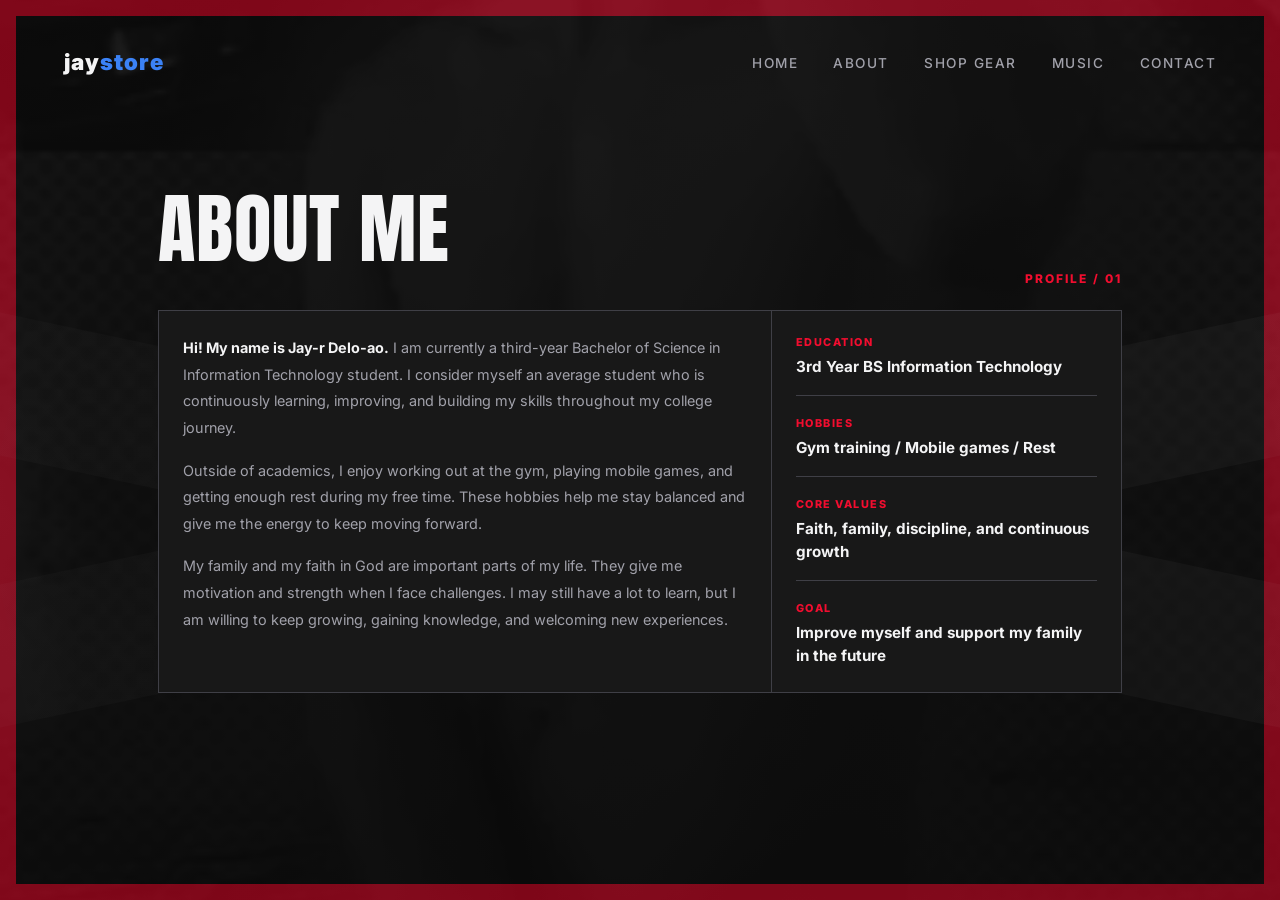
==== about.html @ 18422aca "Add initial styles and audio track - Created a new CSS file with comprehensive styles for the layout" ====
<!DOCTYPE html>
<html lang="en">
<head>
  <meta charset="UTF-8" />
  <meta name="viewport" content="width=device-width, initial-scale=1.0" />
  <title>Jayr Deloao — About Me</title>
  <link rel="preconnect" href="https://fonts.googleapis.com" />
  <link rel="preconnect" href="https://fonts.gstatic.com" crossorigin />
  <link href="https://fonts.googleapis.com/css2?family=Inter:wght@400;500;700;900&display=swap" rel="stylesheet" />
  <link href="https://fonts.googleapis.com/css2?family=Anton&display=swap" rel="stylesheet" />
  <link rel="stylesheet" href="style.css" />
</head>
<body>
  <div class="cross" aria-hidden="true">
    <div class="band one"></div>
    <div class="band two"></div>
  </div>
  <nav>
    <div class="logo">
      jay<span>store</span>
    </div>

    <ul class="nav-links">
      <li><a href="index.html">Home</a></li>
      <li><a href="about.html">About</a></li>
      <li><a href="shop.html">Shop Gear</a></li>
      <li><a href="music.html">Music</a></li>
      <li><a href="index.html#contact">Contact</a></li>
    </ul>
  </nav>
  <section class="about" id="about">
    <div class="about-heading">
      <h2>About Me</h2>
      <span class="about-label">Profile / 01</span>
    </div>
    <div class="about-layout">
      <div class="about-story">
        <p><strong>Hi! My name is Jay-r Delo-ao.</strong> I am currently a third-year Bachelor of Science in Information Technology student. I consider myself an average student who is continuously learning, improving, and building my skills throughout my college journey.</p>
        <p>Outside of academics, I enjoy working out at the gym, playing mobile games, and getting enough rest during my free time. These hobbies help me stay balanced and give me the energy to keep moving forward.</p>
        <p>My family and my faith in God are important parts of my life. They give me motivation and strength when I face challenges. I may still have a lot to learn, but I am willing to keep growing, gaining knowledge, and welcoming new experiences.</p>
      </div>
      <div class="about-facts">
        <div class="about-fact">
          <span>Education</span>
          <strong>3rd Year BS Information Technology</strong>
        </div>
        <div class="about-fact">
          <span>Hobbies</span>
          <strong>Gym training / Mobile games / Rest</strong>
        </div>
        <div class="about-fact">
          <span>Core values</span>
          <strong>Faith, family, discipline, and continuous growth</strong>
        </div>
        <div class="about-fact">
          <span>Goal</span>
          <strong>Improve myself and support my family in the future</strong>
        </div>
      </div>
    </div>
  </section>
  <script src="script.js"></script>
</body>
</html>
---- style.css ----
:root {
    --black: #0a0a0a;
    --blue: #2563eb;
    --blue-bright: #3b82f6;
    --lime: #c7f000;
    --white: #f4f4f5;
    --muted: #a1a1aa;
    box-sizing: border-box;
  }

  * {
    margin: 0;
    padding: 0;
    box-sizing: border-box;
  }

  body {
    font-family: 'Inter', system-ui, sans-serif;
    background: var(--black);
    color: var(--white);
    min-height: 100vh;
    overflow-x: hidden;
  }

  /* ---- Diagonal X Background ---- */
  .cross {
    position: fixed;
    inset: 0;
    pointer-events: none;
    z-index: 0;
    overflow: hidden;
  }

  .cross::after {
    content: "";
    position: absolute;
    inset: 0;
    background:
      linear-gradient(rgba(10, 10, 10, 0.86), rgba(10, 10, 10, 0.94)),
      url("profile.png") center / cover no-repeat;
    opacity: 0.48;
    filter: grayscale(1) contrast(1.1);
    mix-blend-mode: screen;
  }

  .cross .band {
    position: absolute;
    background: linear-gradient(
      90deg,
      rgba(37,99,235,0.05),
      rgba(37,99,235,0.25)
    );
    height: 140px;
    width: 200%;
    top: 50%;
    left: -50%;
  }

  .band.one {
    transform: rotate(-12deg);
  }

  .band.two {
    transform: rotate(12deg);
  }

  /* ---- Navigation ---- */
  nav {
    position: relative;
    z-index: 2;
    display: flex;
    justify-content: space-between;
    align-items: center;
    padding: 2rem 4rem;
    background: transparent;
    animation: nav-drop-in 0.7s ease both;
  }

  @keyframes nav-drop-in {
    from {
      opacity: 0;
      transform: translateY(-18px);
    }
    to {
      opacity: 1;
      transform: translateY(0);
    }
  }

  .logo {
    font-weight: 900;
    font-size: 1.4rem;
    letter-spacing: 1px;
  }

  .logo span {
    color: var(--blue-bright);
  }

  .nav-links {
    display: flex;
    gap: 2.2rem;
    list-style: none;
  }

  .nav-links a {
    color: var(--muted);
    text-decoration: none;
    font-size: 0.85rem;
    font-weight: 500;
    letter-spacing: 1.5px;
    text-transform: uppercase;
    transition: color 0.2s;
  }

  .nav-links a:hover {
    color: var(--blue-bright);
  }

  /* ---- Hero ---- */
  .hero {
    position: relative;
    z-index: 1;
    display: flex;
    flex-direction: column;
    align-items: center;
    text-align: center;
    padding: 3rem 1.5rem 6rem;
  }

  .eyebrow {
    display: inline-flex;
    align-items: center;
    gap: 0.6rem;
    margin-bottom: 2rem;
    padding: 0.55rem 0.9rem;
    border: 1px solid rgba(199, 240, 0, 0.5);
    color: var(--lime);
    font-size: 0.72rem;
    font-weight: 800;
    letter-spacing: 2px;
    text-transform: uppercase;
    background: rgba(199, 240, 0, 0.06);
  }

  .eyebrow::before {
    content: "";
    width: 7px;
    height: 7px;
    border-radius: 50%;
    background: var(--lime);
    box-shadow: 0 0 12px var(--lime);
  }

  /* ---- PHOTO CIRCLE ---- */
  .avatar {
    width: 170px;
    height: 170px;

    background: #0f172a;

    margin-bottom: 2rem;

    box-shadow:
      0 0 25px rgba(59,130,246,0.45),
      0 0 60px rgba(59,130,246,0.30);

    position: relative;
  }

  .avatar img {
    width: 100%;
    height: 100%;

    object-fit: cover;

    /* Adjust this if you want to move the photo */
    object-position: center 35%;

    display: block;
  }

  /* ---- Name ---- */
  .name {
    font-size: clamp(2.2rem, 6vw, 4rem);
    font-weight: 900;
    letter-spacing: 2px;
    text-transform: uppercase;
  }

  .name .dash {
    display: inline-block;
    width: 60px;
    height: 4px;
    background: var(--blue-bright);
    vertical-align: middle;
    margin: 0 1rem;
  }

  /* ---- Intro ---- */
  .intro {
    margin-top: 1.2rem;
    font-size: clamp(1.2rem, 3vw, 1.8rem);
    font-weight: 500;
    color: var(--muted);
  }

  .intro strong {
    color: var(--blue-bright);
    font-weight: 700;
  }

  .type-cursor {
    color: var(--blue-bright);
    animation: blink 0.8s steps(1) infinite;
  }

  @keyframes blink {
    50% {
      opacity: 0;
    }
  }

  /* ---- Buttons ---- */
  .cta {
    margin-top: 2.5rem;
    display: flex;
    gap: 1rem;
  }

  .btn {
    padding: 0.85rem 2rem;
    border-radius: 999px;
    text-decoration: none;
    font-weight: 600;
    letter-spacing: 1px;
    text-transform: uppercase;
    font-size: 0.8rem;
    transition:
      transform 0.15s,
      background 0.2s,
      border-color 0.2s;
  }

  .btn:hover {
    transform: translateY(-2px);
  }

  .btn-primary {
    background: var(--blue-bright);
    color: #fff;
  }

  .btn-primary:hover {
    background: #1d4ed8;
  }

  .btn-ghost {
    border: 1px solid #3f3f46;
    color: var(--white);
  }

  .btn-ghost:hover {
    border-color: var(--blue-bright);
  }

  /* ---- Mobile ---- */
  @media (max-width: 640px) {

    nav {
      padding: 1.5rem;
      flex-direction: column;
      gap: 1rem;
    }

    .nav-links {
      gap: 1.2rem;
      flex-wrap: wrap;
      justify-content: center;
    }

    .avatar {
      width: 150px;
      height: 150px;
    }

    .name .dash {
      width: 30px;
      margin: 0 0.5rem;
    }

    .cta {
      flex-direction: column;
      width: 100%;
      max-width: 250px;
    }

  }

  /* Reference-inspired gym storefront hero */
  :root {
    --red: #f20d2f;
  }

  body {
    background: #151515;
    border: 16px solid var(--red);
  }

  .cross .band {
    background: linear-gradient(90deg, rgba(255,255,255,0.01), rgba(255,255,255,0.035));
  }

  nav {
    padding: 2rem 3rem;
  }

  .logo span,
  .nav-links a:hover {
    color: var(--blue-bright);
  }

  .hero {
    display: grid;
    grid-template-columns: minmax(280px, 0.95fr) minmax(360px, 1.15fr);
    align-items: center;
    gap: clamp(2rem, 6vw, 6rem);
    max-width: 1280px;
    min-height: calc(100vh - 112px);
    margin: 0 auto;
    padding: 3rem 3rem 5rem;
    text-align: left;
  }

  .eyebrow {
    grid-column: 2;
    grid-row: 1;
    align-self: end;
    margin: 0 0 -1rem 7rem;
    padding: 0;
    border: 0;
    color: var(--red);
    font-family: cursive;
    font-size: 1.1rem;
    letter-spacing: 0;
    text-transform: none;
    transform: rotate(-5deg);
    background: transparent;
  }

  .eyebrow::before {
    display: none;
  }

  .avatar {
    grid-column: 1;
    grid-row: 1 / span 5;
    width: min(100%, 510px);
    aspect-ratio: 0.95;
    height: auto;
    margin: 0;
    position: relative;
    isolation: isolate;
    transform: perspective(900px) rotateY(-8deg) rotateZ(-1.5deg) translateY(-10px);
    transform-style: preserve-3d;
    filter: drop-shadow(24px 30px 18px rgba(0, 0, 0, 0.7));
    animation: hero-float 5s ease-in-out infinite;
  }

  .avatar::before {
    content: "";
    position: absolute;
    z-index: -1;
    inset: 9% 8% 5% 5%;
    background: linear-gradient(135deg, #2a2a2a, #050505 68%);
    clip-path: polygon(0 7%, 77% 0, 100% 19%, 80% 43%, 100% 60%, 74% 100%, 0 91%, 12% 55%);
    transform: translateZ(-35px) rotateY(5deg);
    box-shadow: 0 0 60px rgba(242, 13, 47, 0.18);
  }

  .avatar::after {
    content: "";
    position: absolute;
    z-index: -2;
    left: 18%;
    right: 8%;
    bottom: 4%;
    height: 8%;
    border-radius: 50%;
    background: rgba(0, 0, 0, 0.8);
    filter: blur(16px);
    transform: rotateX(65deg) translateZ(-50px);
  }

  .avatar img {
    position: relative;
    z-index: 1;
    object-position: center 25%;
    filter: grayscale(1) contrast(1.15);
    transform: translateZ(24px) scale(1.08);
    mix-blend-mode: screen;
    mask-image: linear-gradient(to bottom, #000 82%, transparent 100%);
  }

  @keyframes hero-float {
    0%, 100% {
      transform: perspective(900px) rotateY(-8deg) rotateZ(-1.5deg) translateY(-10px);
    }
    50% {
      transform: perspective(900px) rotateY(-5deg) rotateZ(0deg) translateY(-22px);
    }
  }

  .name {
    grid-column: 2;
    grid-row: 2;
    max-width: 680px;
    font-family: 'Anton', Impact, sans-serif;
    font-size: clamp(3.8rem, 8vw, 8rem);
    font-weight: 400;
    line-height: 0.8;
    letter-spacing: 0;
    -webkit-text-stroke: 1px rgba(255, 255, 255, 0.12);
    text-shadow: 0 2px 0 rgba(255, 255, 255, 0.28), 0 5px 0 rgba(0, 0, 0, 0.18), 0 9px 0 rgba(0, 0, 0, 0.38), 0 18px 22px rgba(0, 0, 0, 0.5);
    transform: perspective(700px) rotateX(4deg) rotateY(-2deg);
    transform-style: preserve-3d;
    transform-origin: left center;
    animation: headline-lift 4.5s ease-in-out infinite;
  }

  .name .dash {
    display: none;
  }

  .headline-main {
    display: block;
    font-size: 0.88em;
    transform: translateZ(22px);
  }

  .name::after {
    content: "YOUR MUSCLE";
    display: block;
    font-size: 1.08em;
    color: var(--red);
    transform: translateX(-0.05em) translateZ(28px);
    text-shadow: 0 2px 0 rgba(255, 255, 255, 0.18), 0 5px 0 rgba(0, 0, 0, 0.2), 0 9px 0 rgba(0, 0, 0, 0.45), 0 17px 18px rgba(0, 0, 0, 0.48);
  }

  @keyframes headline-lift {
    0%, 100% {
      transform: perspective(700px) rotateX(3deg) rotateY(-2deg) translateY(0);
    }
    50% {
      transform: perspective(700px) rotateX(3deg) rotateY(-2deg) translateY(-5px);
    }
  }

  .intro {
    grid-column: 2;
    grid-row: 3;
    justify-self: start;
    max-width: 500px;
    margin-top: 1.4rem;
    font-size: 0.75rem;
    line-height: 1.7;
  }

  .intro strong {
    display: block;
    color: var(--red);
    font-family: 'Anton', Impact, sans-serif;
    font-size: clamp(1.5rem, 3.5vw, 2.7rem);
    font-weight: 400;
    letter-spacing: 1px;
    line-height: 1;
    text-transform: uppercase;
  }

  .intro-copy {
    display: block;
    margin-top: 0.35rem;
    color: var(--muted);
  }

  .type-cursor {
    display: none;
  }

  .cta {
    grid-column: 2;
    grid-row: 4;
    position: relative;
    margin-top: 0.75rem;
    padding-bottom: 1.25rem;
  }

  .cta::after {
    content: "";
    position: absolute;
    right: 0;
    bottom: 0;
    left: 0;
    height: 1px;
    background: #3f3f46;
  }

  .social-links {
    grid-column: 1;
    grid-row: 5;
    display: flex;
    gap: 0.8rem;
    align-self: end;
  }

  .social-links a {
    display: grid;
    width: 2rem;
    height: 2rem;
    place-items: center;
    border: 1px solid var(--red);
    border-radius: 50%;
    color: var(--red);
    font-size: 0.7rem;
    font-weight: 800;
    text-decoration: none;
  }

  .search-form {
    position: relative;
    z-index: 2;
    display: flex;
    width: min(calc(100% - 2rem), 570px);
    margin: 0 auto 1rem;
    border: 4px solid var(--white);
    background: var(--white);
  }

  .search-form input {
    min-width: 0;
    flex: 1;
    border: 0;
    outline: 0;
    padding: 0.45rem 0.7rem;
    color: var(--black);
    font: inherit;
    font-size: 0.8rem;
  }

  .search-form button {
    border: 0;
    padding: 0 0.8rem;
    background: var(--black);
    color: var(--white);
    cursor: pointer;
  }

  .shop {
    position: relative;
    z-index: 1;
    max-width: 1060px;
    margin: 0 auto;
    padding: 4rem 3rem 5rem;
  }

  .about {
    position: relative;
    z-index: 1;
    max-width: 1060px;
    margin: 0 auto;
    padding: 4rem 3rem 2rem;
  }

  .about-heading {
    display: flex;
    align-items: end;
    justify-content: space-between;
    gap: 1rem;
    margin-bottom: 1.5rem;
  }

  .about-heading h2 {
    color: var(--white);
    font-family: 'Anton', Impact, sans-serif;
    font-size: clamp(2.5rem, 6vw, 5rem);
    font-weight: 400;
    letter-spacing: 1px;
    text-transform: uppercase;
  }

  .about-label {
    color: var(--red);
    font-size: 0.75rem;
    font-weight: 800;
    letter-spacing: 2px;
    text-transform: uppercase;
  }

  .about-layout {
    display: grid;
    grid-template-columns: minmax(0, 1.4fr) minmax(220px, 0.8fr);
    gap: 1px;
    border: 1px solid #3f3f46;
    background: #3f3f46;
  }

  .about-story,
  .about-facts {
    padding: 1.5rem;
    background: #181818;
  }

  .about-story p {
    max-width: 650px;
    color: var(--muted);
    font-size: 0.9rem;
    line-height: 1.85;
  }

  .about-story p + p {
    margin-top: 1rem;
  }

  .about-story strong {
    color: var(--white);
  }

  .about-facts {
    display: grid;
    align-content: start;
    gap: 1.25rem;
  }

  .about-fact {
    padding-bottom: 1rem;
    border-bottom: 1px solid #3f3f46;
  }

  .about-fact:last-child {
    padding-bottom: 0;
    border-bottom: 0;
  }

  .about-fact span {
    display: block;
    color: var(--red);
    font-size: 0.68rem;
    font-weight: 800;
    letter-spacing: 1.5px;
    text-transform: uppercase;
  }

  .about-fact strong {
    display: block;
    margin-top: 0.45rem;
    color: var(--white);
    font-size: 0.95rem;
    line-height: 1.5;
  }

  .shop-heading {
    display: flex;
    align-items: end;
    justify-content: space-between;
    gap: 1rem;
    margin-bottom: 1.5rem;
  }

  .shop-tagline {
    margin-bottom: 0.6rem;
    color: var(--red);
    font-family: 'Anton', Impact, sans-serif;
    font-size: clamp(2rem, 5vw, 4.5rem);
    line-height: 0.9;
    letter-spacing: 1px;
    text-transform: uppercase;
  }

  .shop-heading h2 {
    color: var(--white);
    font-family: 'Anton', Impact, sans-serif;
    font-size: clamp(2.5rem, 6vw, 5rem);
    font-weight: 400;
    letter-spacing: 1px;
    text-transform: uppercase;
  }

  .cart-count {
    color: var(--red);
    font-size: 0.75rem;
    font-weight: 800;
    letter-spacing: 1px;
    text-transform: uppercase;
  }

  .product-grid {
    display: grid;
    grid-template-columns: repeat(3, 1fr);
    gap: 1rem;
  }

  .product-card {
    padding: 1rem;
    border: 1px solid #3f3f46;
    background: #181818;
  }

  .product-image {
    display: grid;
    aspect-ratio: 1.1;
    place-items: center;
    margin-bottom: 1rem;
    background: linear-gradient(135deg, #292929, #090909);
    color: var(--red);
    font-family: 'Anton', Impact, sans-serif;
    font-size: 2rem;
    letter-spacing: 1px;
  }

  .product-card h3 {
    color: var(--white);
    font-size: 1rem;
    text-transform: uppercase;
  }

  .product-card p {
    margin-top: 0.35rem;
    color: var(--muted);
    font-size: 0.75rem;
  }

  .product-footer {
    display: flex;
    align-items: center;
    justify-content: space-between;
    gap: 0.5rem;
    margin-top: 1rem;
  }

  .product-price {
    color: var(--red);
    font-weight: 800;
  }

  .add-cart {
    border: 1px solid var(--red);
    padding: 0.5rem 0.65rem;
    background: transparent;
    color: var(--white);
    cursor: pointer;
    font: inherit;
    font-size: 0.65rem;
    font-weight: 800;
    letter-spacing: 0.5px;
    text-transform: uppercase;
  }

  .add-cart:hover {
    background: var(--red);
  }

  .btn-primary {
    background: var(--red);
  }

  .btn-primary:hover {
    background: #c70825;
  }

  .btn-ghost:hover {
    border-color: var(--red);
  }

  .journey {
    position: relative;
    z-index: 1;
    max-width: 1060px;
    margin: 0 auto;
    padding: 4rem 3rem 6rem;
  }

  .journey h2 {
    margin-bottom: 1.5rem;
    color: var(--white);
    font-family: 'Anton', Impact, sans-serif;
    font-size: clamp(2.5rem, 6vw, 5rem);
    font-weight: 400;
    letter-spacing: 1px;
    text-transform: uppercase;
  }

  .journey-grid {
    display: grid;
    grid-template-columns: repeat(2, 1fr);
    gap: 1px;
    border: 1px solid #3f3f46;
    background: #3f3f46;
  }

  .journey-card {
    min-height: 170px;
    padding: 1.5rem;
    background: #181818;
    position: relative;
    border: 0;
    color: inherit;
    cursor: pointer;
    text-align: left;
    transition: background 0.2s, transform 0.2s;
  }

  .journey-card span {
    color: var(--red);
    font-size: 0.75rem;
    font-weight: 800;
    letter-spacing: 2px;
    text-transform: uppercase;
  }

  .journey-card h3 {
    margin-top: 1.5rem;
    color: var(--white);
    font-size: clamp(1.25rem, 3vw, 2rem);
    text-transform: uppercase;
  }

  .journey-card::after {
    content: "OPEN ->";
    position: absolute;
    right: 1.5rem;
    bottom: 1.5rem;
    color: var(--muted);
    font-size: 0.65rem;
    font-weight: 800;
    letter-spacing: 1px;
  }

  .journey-card:hover,
  .journey-card:focus-visible {
    background: #232323;
    outline: none;
    transform: translateY(-3px);
  }

  .journey-card:focus-visible {
    box-shadow: inset 0 0 0 2px var(--red);
  }

  .music-section {
    position: relative;
    z-index: 1;
    max-width: 1100px;
    margin: 0 auto;
    padding: 1rem 2rem 5rem;
    color: var(--white);
  }

  .spotify-shell {
    display: block;
    padding-top: 0.5rem;
  }

  .spotify-feature {
    display: grid;
    grid-template-columns: 96px minmax(0, 1fr) auto;
    align-items: center;
    gap: 1.2rem;
    padding: 1.1rem 1.2rem;
    border: 1px solid #3a3a3a;
    background: rgba(255, 255, 255, 0.03);
    border-radius: 18px;
    margin-bottom: 1.5rem;
  }

  .spotify-feature.active {
    border-color: rgba(255, 255, 255, 0.14);
    background: rgba(255, 255, 255, 0.04);
  }

  .feature-art {
    display: grid;
    place-items: center;
    width: 96px;
    height: 96px;
    border-radius: 12px;
    background: linear-gradient(145deg, #3b372b, #0a0b0d 60%);
    color: rgba(255, 255, 255, 0.9);
    font-size: 0.7rem;
    font-weight: 800;
    letter-spacing: 0.12em;
    text-align: center;
    line-height: 1.6;
    box-shadow: inset 0 0 0 1px rgba(255, 255, 255, 0.08);
  }

  .feature-copy h2 {
    margin: 0;
    color: var(--white);
    font-size: clamp(2.2rem, 4vw, 4rem);
    font-weight: 800;
    line-height: 1;
    letter-spacing: -0.07em;
  }

  .feature-copy p {
    margin: 0.55rem 0 0;
    color: rgba(255, 255, 255, 0.7);
    font-size: 1rem;
  }

  .spotify-play {
    display: grid;
    place-items: center;
    width: 68px;
    height: 68px;
    border: 0;
    border-radius: 50%;
    background: #17d760;
    color: #0e0f12;
    font-size: 2rem;
    font-weight: 700;
    cursor: pointer;
    box-shadow: 0 0 0 8px rgba(23, 215, 96, 0.15);
  }

  .spotify-play span {
    margin-left: 5px;
    line-height: 1;
  }

  .spotify-list {
    display: grid;
    gap: 0.4rem;
    margin-top: 0.5rem;
  }

  .spotify-track {
    display: grid;
    grid-template-columns: 86px minmax(0, 1fr) auto auto auto;
    align-items: center;
    gap: 1rem;
    padding: 0.8rem 0.7rem;
    border: 1px solid transparent;
    background: transparent;
    color: var(--white);
    text-align: left;
    border-radius: 0;
    cursor: pointer;
    transition: background 0.2s ease, border-color 0.2s ease;
  }

  .spotify-track:hover,
  .spotify-track.active,
  .spotify-track.is-highlighted {
    background: rgba(255, 255, 255, 0.04);
    border-color: rgba(255, 255, 255, 0.08);
  }

  .spotify-cover {
    display: block;
    width: 72px;
    height: 72px;
    border-radius: 10px;
    box-shadow: inset 0 0 0 1px rgba(255, 255, 255, 0.08);
  }

  .cover-one { background: linear-gradient(135deg, #3d3a55, #17181d 70%); }
  .cover-two { background: linear-gradient(135deg, #7d4a28, #1d1411 70%); }
  .cover-three { background: linear-gradient(135deg, #4a4d52, #0b0d10 70%); }
  .cover-four { background: linear-gradient(135deg, #4f4046, #18191d 70%); }
  .cover-five { background: linear-gradient(135deg, #901c2a, #210d15 70%); }
  .cover-six { background: linear-gradient(135deg, #2c3e58, #151a22 70%); }
  .cover-seven { background: linear-gradient(135deg, #7a5a4b, #171914 70%); }
  .cover-eight { background: linear-gradient(135deg, #4d2d31, #1a1012 70%); }

  .spotify-text {
    display: flex;
    flex-direction: column;
    gap: 0.25rem;
    min-width: 0;
  }

  .spotify-name {
    overflow: hidden;
    color: var(--white);
    font-size: clamp(1.1rem, 2vw, 2rem);
    font-weight: 700;
    letter-spacing: -0.03em;
    text-overflow: ellipsis;
    white-space: nowrap;
  }

  .spotify-meta {
    color: rgba(255, 255, 255, 0.7);
    font-size: 0.82rem;
  }

  .spotify-pill {
    display: inline-flex;
    align-items: center;
    justify-content: center;
    min-width: 94px;
    padding: 0.58rem 0.85rem;
    border: 1px solid rgba(255, 255, 255, 0.15);
    border-radius: 999px;
    background: rgba(255, 255, 255, 0.02);
    color: rgba(255, 255, 255, 0.9);
    font-size: 0.78rem;
    font-weight: 700;
    letter-spacing: 0.02em;
    text-transform: uppercase;
  }

  .spotify-add,
  .spotify-more {
    display: grid;
    place-items: center;
    width: 30px;
    height: 30px;
    border: 1px solid rgba(255, 255, 255, 0.35);
    border-radius: 50%;
    color: rgba(255, 255, 255, 0.8);
    font-size: 1.3rem;
    font-weight: 300;
    line-height: 1;
  }

  .spotify-more {
    letter-spacing: 0.08em;
    font-size: 0.9rem;
  }

  .spotify-track-upload {
    position: relative;
    display: inline-flex;
    align-items: center;
    justify-content: center;
    min-width: 60px;
    padding: 0.4rem 0.7rem;
    border: 1px solid rgba(255, 255, 255, 0.18);
    border-radius: 999px;
    color: rgba(255, 255, 255, 0.7);
    font-size: 0.62rem;
    font-weight: 800;
    letter-spacing: 0.08em;
    text-transform: uppercase;
    cursor: pointer;
  }

  .spotify-track-upload:hover {
    border-color: rgba(23, 215, 96, 0.9);
    color: #fff;
  }

  .spotify-track-upload input {
    position: absolute;
    inset: 0;
    opacity: 0;
    cursor: pointer;
  }

  .spotify-player {
    margin-top: 1.2rem;
  }

  .spotify-player audio {
    width: 100%;
    max-width: 100%;
    filter: brightness(1.08) saturate(1.1);
  }

  dialog {
    width: min(900px, calc(100% - 2rem));
    max-height: calc(100vh - 2rem);
    padding: 0;
    border: 1px solid #52525b;
    background: #181818;
    color: var(--white);
  }

  dialog::backdrop {
    background: rgba(0, 0, 0, 0.82);
    backdrop-filter: blur(4px);
  }

  .modal-header {
    display: flex;
    align-items: flex-start;
    justify-content: space-between;
    gap: 1rem;
    padding: 1.5rem;
    border-bottom: 1px solid #3f3f46;
  }

  .modal-label {
    color: var(--red);
    font-size: 0.7rem;
    font-weight: 800;
    letter-spacing: 2px;
    text-transform: uppercase;
  }

  .modal-header h2 {
    margin-top: 0.6rem;
    font-family: 'Anton', Impact, sans-serif;
    font-size: clamp(2rem, 5vw, 3.5rem);
    font-weight: 400;
    line-height: 0.95;
    text-transform: uppercase;
  }

  .modal-close {
    border: 1px solid #52525b;
    padding: 0.55rem 0.7rem;
    background: transparent;
    color: var(--white);
    cursor: pointer;
    font: inherit;
    font-size: 1.1rem;
  }

  .modal-close:hover {
    border-color: var(--red);
    color: var(--red);
  }

  .modal-body {
    padding: 1.5rem;
    overflow-y: auto;
  }

  .progress-intro {
    margin-bottom: 1.2rem;
    color: var(--muted);
    font-size: 0.85rem;
    line-height: 1.6;
  }

  .music-player {
    display: grid;
    grid-template-columns: minmax(0, 1fr) auto;
    gap: 0.8rem;
    align-items: center;
    margin-bottom: 1.2rem;
    padding: 1rem;
    border-left: 3px solid var(--red);
    background: #111;
  }

  .music-copy strong {
    display: block;
    color: var(--white);
    font-size: 0.75rem;
    letter-spacing: 1px;
    text-transform: uppercase;
  }

  .music-copy span {
    display: block;
    margin-top: 0.3rem;
    overflow: hidden;
    color: var(--muted);
    font-size: 0.7rem;
    text-overflow: ellipsis;
    white-space: nowrap;
  }

  .music-upload {
    position: relative;
    border: 1px solid var(--red);
    padding: 0.55rem 0.7rem;
    color: var(--white);
    cursor: pointer;
    font-size: 0.65rem;
    font-weight: 800;
    letter-spacing: 0.5px;
    text-transform: uppercase;
  }

  .music-upload:hover {
    background: var(--red);
  }

  .music-upload input {
    position: absolute;
    width: 1px;
    height: 1px;
    opacity: 0;
  }

  .music-player audio {
    grid-column: 1 / -1;
    width: 100%;
  }

  .progress-photos {
    display: grid;
    grid-template-columns: repeat(2, 1fr);
    gap: 1rem;
  }

  .photo-upload {
    display: flex;
    min-height: 260px;
    flex-direction: column;
    align-items: center;
    justify-content: center;
    gap: 0.9rem;
    border: 1px dashed #52525b;
    background: #111;
    text-align: center;
  }

  .photo-upload strong {
    font-size: 1rem;
    text-transform: uppercase;
  }

  .photo-upload span {
    color: var(--muted);
    font-size: 0.72rem;
  }

  .photo-upload input {
    width: 90%;
    color: var(--muted);
    font-size: 0.7rem;
  }

  .photo-preview {
    display: none;
    width: 100%;
    height: 260px;
    object-fit: cover;
  }

  .photo-upload.has-photo {
    padding: 0;
  }

  .photo-upload.has-photo strong,
  .photo-upload.has-photo span {
    display: none;
  }

  .photo-upload.has-photo input {
    position: absolute;
    width: 1px;
    height: 1px;
    opacity: 0;
  }

  .photo-upload.has-photo .photo-preview {
    display: block;
  }

  .routine-tabs {
    display: flex;
    flex-wrap: wrap;
    gap: 0.5rem;
    margin-bottom: 1.2rem;
  }

  .routine-tab {
    border: 1px solid #52525b;
    padding: 0.65rem 0.8rem;
    background: transparent;
    color: var(--muted);
    cursor: pointer;
    font: inherit;
    font-size: 0.7rem;
    font-weight: 800;
    letter-spacing: 1px;
    text-transform: uppercase;
  }

  .routine-tab:hover,
  .routine-tab.active {
    border-color: var(--red);
    background: var(--red);
    color: var(--white);
  }

  .routine-list {
    display: grid;
    gap: 0.65rem;
  }

  .routine-day {
    display: grid;
    grid-template-columns: 90px minmax(0, 1fr) minmax(180px, 0.7fr);
    gap: 1rem;
    align-items: center;
    padding: 1rem;
    border-left: 3px solid var(--red);
    background: #111;
  }

  .routine-day strong {
    color: var(--red);
    font-size: 0.75rem;
    letter-spacing: 1px;
    text-transform: uppercase;
  }

  .routine-day span {
    color: var(--white);
    font-size: 0.9rem;
    font-weight: 700;
    text-transform: uppercase;
  }

  .routine-video {
    position: relative;
    display: grid;
    min-height: 100px;
    place-items: center;
    overflow: hidden;
    border: 1px dashed #52525b;
    background: #1b1b1b;
    color: var(--muted);
    text-align: center;
    cursor: pointer;
  }

  .routine-video strong {
    display: block;
    color: var(--white);
    font-size: 0.68rem;
    letter-spacing: 1px;
    text-transform: uppercase;
  }

  .routine-video small {
    display: block;
    margin-top: 0.3rem;
    font-size: 0.65rem;
  }

  .routine-video input {
    position: absolute;
    inset: 0;
    width: 100%;
    height: 100%;
    opacity: 0;
    cursor: pointer;
  }

  .routine-video video {
    display: none;
    width: 100%;
    height: 100px;
    object-fit: cover;
  }

  .routine-video.has-video {
    padding: 0;
    border-style: solid;
  }

  .routine-video.has-video strong,
  .routine-video.has-video small {
    display: none;
  }

  .routine-video.has-video video {
    display: block;
  }

  @media (max-width: 760px) {
    body {
      border-width: 8px;
    }

    nav {
      padding: 1.5rem 1rem;
    }

    .hero {
      display: flex;
      flex-direction: column;
      align-items: stretch;
      min-height: auto;
      padding: 2rem 1rem 4rem;
    }

    .eyebrow {
      order: 2;
      align-self: flex-end;
      margin: -0.5rem 1rem 0;
    }

    .avatar {
      order: 1;
      width: 100%;
      transform: perspective(900px) rotateY(-4deg) translateY(-4px);
    }
    .name {
      order: 3;
      margin-top: 1rem;
      font-size: clamp(3.2rem, 15vw, 5rem);
      line-height: 0.8;
      letter-spacing: 0;
    }
    .intro { order: 4; }
    .cta { order: 5; }
    .social-links { order: 6; }
    .social-links {
      margin-top: 1.5rem;
    }

    .search-form {
      width: calc(100% - 2rem);
    }

    .journey {
      padding: 3rem 1rem 4rem;
    }

    .music-section {
      padding: 0 1rem 4rem;
    }

    .playlist-shell {
      grid-template-columns: 1fr;
    }

    .playlist-feature {
      min-height: 260px;
    }

    .shop {
      padding: 3rem 1rem 4rem;
    }

    .about {
      padding: 3rem 1rem 1rem;
    }

    .about-layout {
      grid-template-columns: 1fr;
    }

    .product-grid {
      grid-template-columns: 1fr;
    }

    .journey-grid {
      grid-template-columns: 1fr;
    }

    .progress-photos {
      grid-template-columns: 1fr;
    }

    .routine-day {
      grid-template-columns: 72px 1fr;
    }

    .routine-video {
      grid-column: 1 / -1;
      min-height: 150px;
    }

    .routine-video video {
      height: 150px;
    }
  }
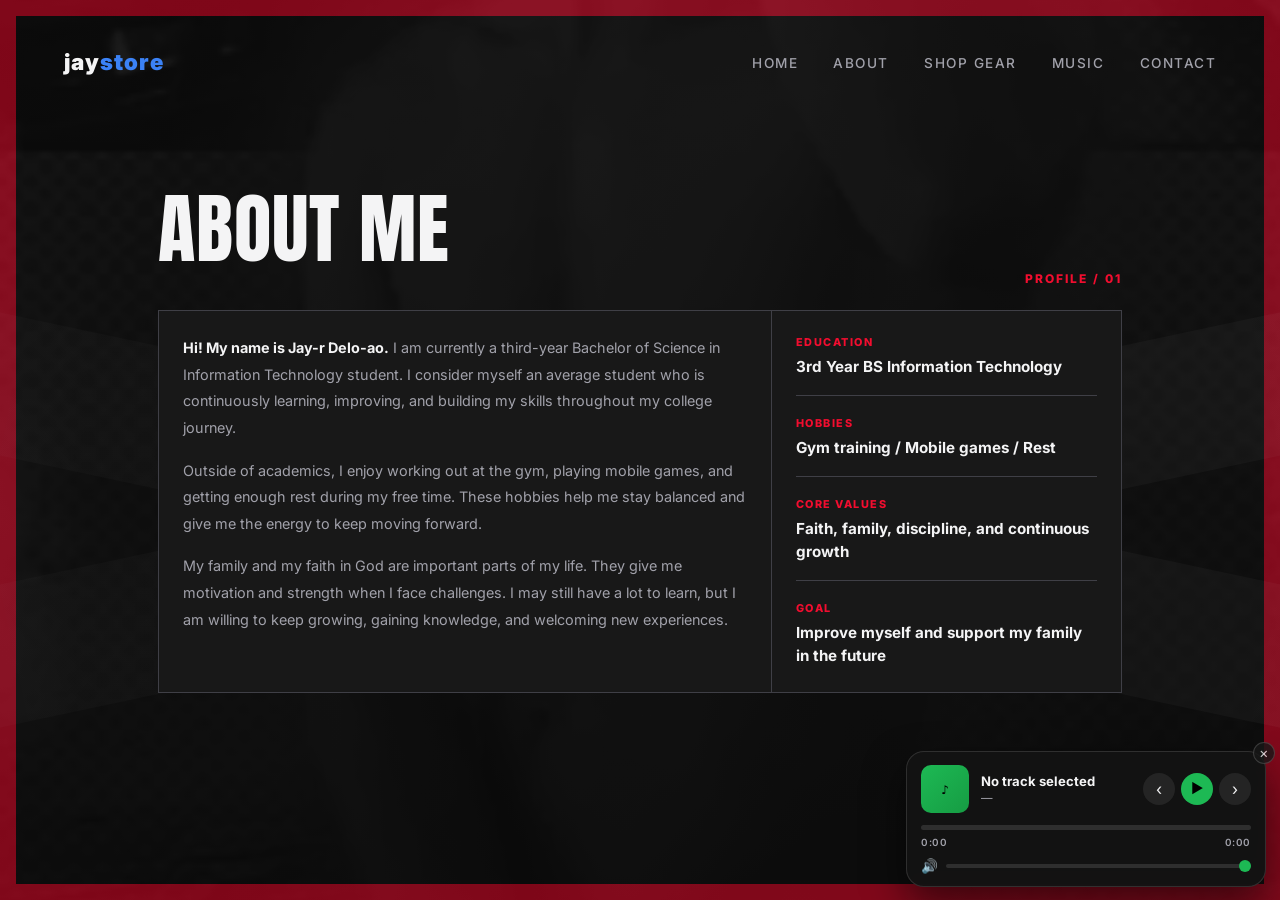
==== commit 41cf9315: "Add floating music player and audio files - Introduced a floating music player in shop.html with con" ====
--- a/about.html
+++ b/about.html
@@ -15,6 +15,7 @@
     <div class="band one"></div>
     <div class="band two"></div>
   </div>
+  <div id="page-content">
   <nav>
     <div class="logo">
       jay<span>store</span>
@@ -59,6 +60,30 @@
       </div>
     </div>
   </section>
+  </div>
+  <div id="floating-player" class="floating-player" role="region" aria-label="Now playing">
+    <div class="fp-art" aria-hidden="true">♪</div>
+    <div class="fp-info">
+      <strong class="fp-title">No track selected</strong>
+      <span class="fp-artist">—</span>
+    </div>
+    <div class="fp-controls">
+      <button class="fp-btn fp-prev" type="button" aria-label="Previous track">‹</button>
+      <button class="fp-btn fp-play" type="button" aria-label="Play or pause">▶</button>
+      <button class="fp-btn fp-next" type="button" aria-label="Next track">›</button>
+    </div>
+    <div class="fp-progress-wrap" aria-hidden="true">
+      <div class="fp-progress"><div class="fp-progress-bar"></div></div>
+      <div class="fp-time"><span class="fp-current">0:00</span><span class="fp-duration">0:00</span></div>
+    </div>
+    <div class="fp-volume-wrap" title="Volume">
+      <span class="fp-vol-icon">🔊</span>
+      <input class="fp-volume" type="range" min="0" max="1" step="0.05" value="1" aria-label="Volume" />
+    </div>
+    <button class="fp-close" type="button" aria-label="Close player">×</button>
+    <div class="fp-handle" aria-hidden="true"></div>
+  </div>
+  <audio id="persistent-audio" preload="metadata" crossorigin="anonymous"></audio>
   <script src="script.js"></script>
 </body>
 </html>
--- a/style.css
+++ b/style.css
@@ -20,6 +20,14 @@
     color: var(--white);
     min-height: 100vh;
     overflow-x: hidden;
+  }
+
+  #persistent-audio {
+    position: absolute;
+    width: 1px;
+    height: 1px;
+    opacity: 0;
+    pointer-events: none;
   }
 
   /* ---- Diagonal X Background ---- */
@@ -870,6 +878,7 @@
     background: rgba(255, 255, 255, 0.03);
     border-radius: 18px;
     margin-bottom: 1.5rem;
+    transition: border-color 0.2s, background 0.2s;
   }
 
   .spotify-feature.active {
@@ -962,6 +971,7 @@
     height: 72px;
     border-radius: 10px;
     box-shadow: inset 0 0 0 1px rgba(255, 255, 255, 0.08);
+    transition: box-shadow 0.2s;
   }
 
   .cover-one { background: linear-gradient(135deg, #3d3a55, #17181d 70%); }
@@ -1057,6 +1067,7 @@
     inset: 0;
     opacity: 0;
     cursor: pointer;
+    pointer-events: auto;
   }
 
   .spotify-player {
@@ -1367,7 +1378,276 @@
     display: block;
   }
 
+  /* ---- Floating persistent player ---- */
+  .floating-player {
+    position: fixed;
+    z-index: 9999;
+    left: auto;
+    top: auto;
+    right: 1.2rem;
+    bottom: 1.2rem;
+    width: min(360px, calc(100vw - 2rem));
+    display: grid;
+    grid-template-columns: 48px minmax(0, 1fr) auto;
+    align-items: center;
+    gap: 0.75rem;
+    padding: 0.8rem 0.9rem;
+    border: 1px solid rgba(255, 255, 255, 0.12);
+    border-radius: 18px;
+    background: rgba(20, 20, 20, 0.95);
+    backdrop-filter: blur(12px);
+    box-shadow: 0 18px 40px rgba(0, 0, 0, 0.55);
+    color: var(--white);
+    user-select: none;
+    touch-action: none;
+    transition: opacity 0.2s, transform 0.2s;
+  }
+
+  .floating-player.is-hidden {
+    opacity: 0;
+    pointer-events: none;
+    transform: translateY(20px) scale(0.96);
+  }
+
+  .floating-player.is-dragging {
+    cursor: grabbing;
+    transition: none;
+    transform: scale(1.02);
+  }
+
+  .floating-player.is-snapping {
+    transition: top 0.22s ease, left 0.22s ease;
+  }
+
+  .fp-handle {
+    position: absolute;
+    inset: 0;
+    z-index: 0;
+    cursor: grab;
+    border-radius: 18px;
+  }
+
+  .floating-player.is-dragging .fp-handle {
+    cursor: grabbing;
+  }
+
+  .fp-art {
+    position: relative;
+    z-index: 1;
+    display: grid;
+    place-items: center;
+    width: 48px;
+    height: 48px;
+    border-radius: 10px;
+    background: linear-gradient(135deg, #1db954, #169c43);
+    color: #000;
+    font-size: 0.75rem;
+    font-weight: 900;
+    letter-spacing: 0.04em;
+  }
+
+  .fp-info {
+    position: relative;
+    z-index: 1;
+    display: flex;
+    min-width: 0;
+    flex-direction: column;
+    gap: 0.15rem;
+  }
+
+  .fp-title {
+    overflow: hidden;
+    font-size: 0.82rem;
+    font-weight: 700;
+    text-overflow: ellipsis;
+    white-space: nowrap;
+  }
+
+  .fp-artist {
+    overflow: hidden;
+    color: var(--muted);
+    font-size: 0.72rem;
+    text-overflow: ellipsis;
+    white-space: nowrap;
+  }
+
+  .fp-controls {
+    position: relative;
+    z-index: 1;
+    display: flex;
+    align-items: center;
+    gap: 0.35rem;
+  }
+
+  .fp-btn {
+    display: grid;
+    place-items: center;
+    width: 32px;
+    height: 32px;
+    border: 0;
+    border-radius: 50%;
+    background: rgba(255, 255, 255, 0.08);
+    color: var(--white);
+    cursor: pointer;
+    font: inherit;
+    font-size: 1rem;
+    line-height: 1;
+    transition: background 0.15s, transform 0.1s;
+  }
+
+  .fp-btn:hover {
+    background: rgba(255, 255, 255, 0.16);
+  }
+
+  .fp-btn:active {
+    transform: scale(0.92);
+  }
+
+  .fp-play {
+    background: #1db954;
+    color: #000;
+    font-size: 0.85rem;
+  }
+
+  .fp-play:hover {
+    background: #1ed760;
+  }
+
+  .fp-progress-wrap {
+    position: relative;
+    z-index: 1;
+    grid-column: 1 / -1;
+    display: flex;
+    flex-direction: column;
+    gap: 0.35rem;
+  }
+
+  .fp-progress {
+    width: 100%;
+    height: 5px;
+    border-radius: 999px;
+    background: rgba(255, 255, 255, 0.12);
+    cursor: pointer;
+    overflow: hidden;
+  }
+
+  .fp-progress-bar {
+    width: 0%;
+    height: 100%;
+    border-radius: 999px;
+    background: #1db954;
+    pointer-events: none;
+  }
+
+  .fp-time {
+    display: flex;
+    justify-content: space-between;
+    color: var(--muted);
+    font-size: 0.62rem;
+    font-weight: 600;
+    letter-spacing: 0.04em;
+  }
+
+  .fp-volume-wrap {
+    position: relative;
+    z-index: 1;
+    grid-column: 1 / -1;
+    display: flex;
+    align-items: center;
+    gap: 0.5rem;
+  }
+
+  .fp-vol-icon {
+    font-size: 0.85rem;
+    line-height: 1;
+  }
+
+  .fp-volume {
+    flex: 1;
+    min-width: 0;
+    height: 4px;
+    border-radius: 999px;
+    background: rgba(255, 255, 255, 0.12);
+    appearance: none;
+    cursor: pointer;
+  }
+
+  .fp-volume::-webkit-slider-thumb {
+    width: 12px;
+    height: 12px;
+    border-radius: 50%;
+    background: #1db954;
+    appearance: none;
+  }
+
+  .fp-volume::-moz-range-thumb {
+    width: 12px;
+    height: 12px;
+    border: 0;
+    border-radius: 50%;
+    background: #1db954;
+  }
+
+  .fp-close {
+    position: absolute;
+    top: -10px;
+    right: -10px;
+    z-index: 4;
+    display: grid;
+    place-items: center;
+    width: 22px;
+    height: 22px;
+    border: 1px solid rgba(255, 255, 255, 0.2);
+    border-radius: 50%;
+    background: #181818;
+    color: var(--white);
+    cursor: pointer;
+    font: inherit;
+    font-size: 0.9rem;
+    line-height: 1;
+    opacity: 0.8;
+    transition: opacity 0.15s, transform 0.1s;
+  }
+
+  .fp-close:hover {
+    opacity: 1;
+    transform: scale(1.08);
+  }
+
+  .fp-btn,
+  .fp-volume-wrap,
+  .fp-progress-wrap,
+  .fp-info {
+    position: relative;
+    z-index: 3;
+  }
+
+  .fp-handle {
+    z-index: 1;
+  }
+
+  .spotify-track.active,
+  .spotify-feature.active {
+    border-color: rgba(29, 185, 84, 0.55);
+    background: rgba(29, 185, 84, 0.08);
+  }
+
+  .spotify-feature.active .feature-art {
+    box-shadow: inset 0 0 0 1px rgba(29, 185, 84, 0.55), 0 0 20px rgba(29, 185, 84, 0.25);
+  }
+
+  .spotify-track.active .spotify-cover {
+    box-shadow: inset 0 0 0 2px rgba(29, 185, 84, 0.55), 0 0 20px rgba(29, 185, 84, 0.25);
+  }
+
   @media (max-width: 760px) {
+    .floating-player {
+      right: 0.75rem;
+      bottom: 0.75rem;
+      width: calc(100vw - 1.5rem);
+      padding: 0.7rem 0.8rem;
+    }
+
     body {
       border-width: 8px;
     }
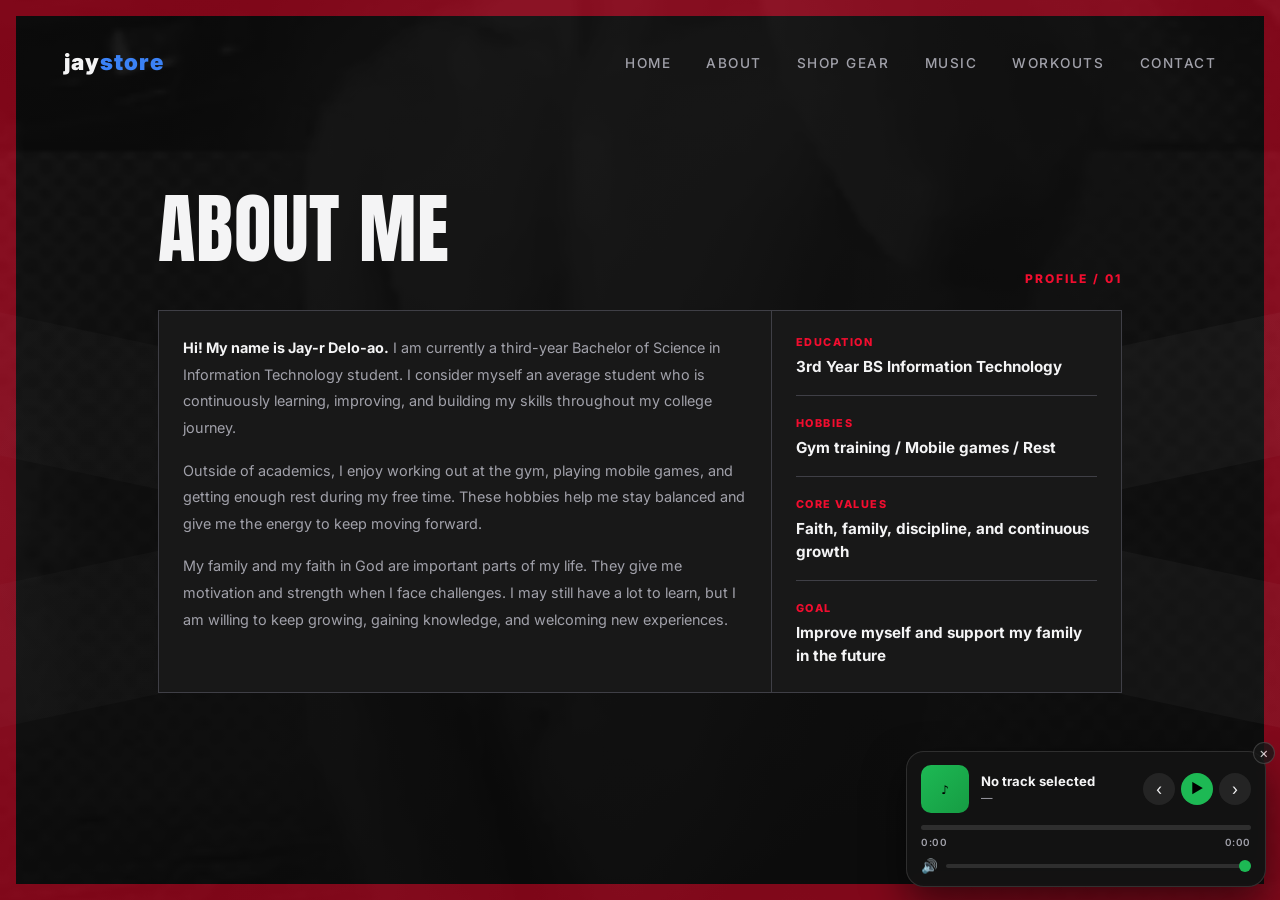
==== commit 06d81638: "feat: add workout page with video tutorials and enhance navigation" ====
--- a/about.html
+++ b/about.html
@@ -8,7 +8,7 @@
   <link rel="preconnect" href="https://fonts.gstatic.com" crossorigin />
   <link href="https://fonts.googleapis.com/css2?family=Inter:wght@400;500;700;900&display=swap" rel="stylesheet" />
   <link href="https://fonts.googleapis.com/css2?family=Anton&display=swap" rel="stylesheet" />
-  <link rel="stylesheet" href="style.css" />
+  <link rel="stylesheet" href="style.css?v=2" />
 </head>
 <body>
   <div class="cross" aria-hidden="true">
@@ -26,6 +26,7 @@
       <li><a href="about.html">About</a></li>
       <li><a href="shop.html">Shop Gear</a></li>
       <li><a href="music.html">Music</a></li>
+      <li><a href="workout.html">Workouts</a></li>
       <li><a href="index.html#contact">Contact</a></li>
     </ul>
   </nav>
@@ -81,9 +82,8 @@
       <input class="fp-volume" type="range" min="0" max="1" step="0.05" value="1" aria-label="Volume" />
     </div>
     <button class="fp-close" type="button" aria-label="Close player">×</button>
-    <div class="fp-handle" aria-hidden="true"></div>
   </div>
   <audio id="persistent-audio" preload="metadata" crossorigin="anonymous"></audio>
-  <script src="script.js"></script>
+  <script src="script.js?v=5"></script>
 </body>
 </html>
--- a/style.css
+++ b/style.css
@@ -1081,6 +1081,11 @@
   }
 
   dialog {
+    position: fixed;
+    top: 50%;
+    left: 50%;
+    transform: translate(-50%, -50%);
+    margin: 0;
     width: min(900px, calc(100% - 2rem));
     max-height: calc(100vh - 2rem);
     padding: 0;
@@ -1378,6 +1383,150 @@
     display: block;
   }
 
+  .workout {
+    position: relative;
+    z-index: 1;
+    max-width: 1060px;
+    margin: 0 auto;
+    padding: 4rem 3rem 6rem;
+  }
+
+  .workout-tagline {
+    margin-bottom: 0.6rem;
+    color: var(--red);
+    font-family: 'Anton', Impact, sans-serif;
+    font-size: clamp(2rem, 5vw, 4.5rem);
+    line-height: 0.9;
+    letter-spacing: 1px;
+    text-transform: uppercase;
+  }
+
+  .workout-heading {
+    display: flex;
+    align-items: end;
+    justify-content: space-between;
+    gap: 1rem;
+    margin-bottom: 1.5rem;
+  }
+
+  .workout-heading h2 {
+    color: var(--white);
+    font-family: 'Anton', Impact, sans-serif;
+    font-size: clamp(2.5rem, 6vw, 5rem);
+    font-weight: 400;
+    letter-spacing: 1px;
+    text-transform: uppercase;
+  }
+
+  .workout-label {
+    color: var(--red);
+    font-size: 0.75rem;
+    font-weight: 800;
+    letter-spacing: 2px;
+    text-transform: uppercase;
+  }
+
+  .workout-tabs {
+    display: flex;
+    flex-wrap: wrap;
+    gap: 0.5rem;
+    margin-bottom: 1.5rem;
+  }
+
+  .workout-tab {
+    border: 1px solid #52525b;
+    padding: 0.65rem 1rem;
+    background: transparent;
+    color: var(--muted);
+    cursor: pointer;
+    font: inherit;
+    font-size: 0.7rem;
+    font-weight: 800;
+    letter-spacing: 1px;
+    text-transform: uppercase;
+    transition: border-color 0.2s, background 0.2s, color 0.2s;
+  }
+
+  .workout-tab:hover,
+  .workout-tab.active {
+    border-color: var(--red);
+    background: var(--red);
+    color: var(--white);
+  }
+
+  .workout-grid {
+    display: grid;
+    grid-template-columns: repeat(3, 1fr);
+    gap: 1rem;
+  }
+
+  .workout-card {
+    position: relative;
+    padding: 1rem;
+    border: 1px solid #3f3f46;
+    background: #181818;
+    cursor: pointer;
+    text-align: left;
+    transition: background 0.2s, transform 0.2s;
+  }
+
+  .workout-thumb {
+    display: grid;
+    aspect-ratio: 1.4;
+    place-items: center;
+    margin-bottom: 1rem;
+    background: linear-gradient(135deg, #292929, #090909);
+    color: var(--red);
+    font-size: 2.2rem;
+  }
+
+  .workout-card h3 {
+    color: var(--white);
+    font-size: 1rem;
+    text-transform: uppercase;
+  }
+
+  .workout-card p {
+    margin-top: 0.35rem;
+    color: var(--muted);
+    font-size: 0.75rem;
+  }
+
+  .workout-card::after {
+    content: "OPEN →";
+    position: absolute;
+    right: 1rem;
+    bottom: 1rem;
+    color: var(--muted);
+    font-size: 0.6rem;
+    font-weight: 800;
+    letter-spacing: 1px;
+  }
+
+  .workout-card:hover,
+  .workout-card:focus-visible {
+    background: #232323;
+    outline: none;
+    transform: translateY(-3px);
+  }
+
+  .workout-card:focus-visible {
+    box-shadow: inset 0 0 0 2px var(--red);
+  }
+
+  .workout-modal-body {
+    padding: 1.5rem;
+  }
+
+  .workout-modal-body video {
+    display: block;
+    max-width: 100%;
+    height: auto;
+    max-height: 62vh;
+    margin: 0 auto;
+    background: #000;
+  }
+
   /* ---- Floating persistent player ---- */
   .floating-player {
     position: fixed;
@@ -1400,6 +1549,7 @@
     color: var(--white);
     user-select: none;
     touch-action: none;
+    cursor: grab;
     transition: opacity 0.2s, transform 0.2s;
   }
 
@@ -1417,18 +1567,6 @@
 
   .floating-player.is-snapping {
     transition: top 0.22s ease, left 0.22s ease;
-  }
-
-  .fp-handle {
-    position: absolute;
-    inset: 0;
-    z-index: 0;
-    cursor: grab;
-    border-radius: 18px;
-  }
-
-  .floating-player.is-dragging .fp-handle {
-    cursor: grabbing;
   }
 
   .fp-art {
@@ -1614,18 +1752,6 @@
     transform: scale(1.08);
   }
 
-  .fp-btn,
-  .fp-volume-wrap,
-  .fp-progress-wrap,
-  .fp-info {
-    position: relative;
-    z-index: 3;
-  }
-
-  .fp-handle {
-    z-index: 1;
-  }
-
   .spotify-track.active,
   .spotify-feature.active {
     border-color: rgba(29, 185, 84, 0.55);
@@ -1745,4 +1871,12 @@
     .routine-video video {
       height: 150px;
     }
-  }
+
+    .workout {
+      padding: 3rem 1rem 4rem;
+    }
+
+    .workout-grid {
+      grid-template-columns: 1fr;
+    }
+  }
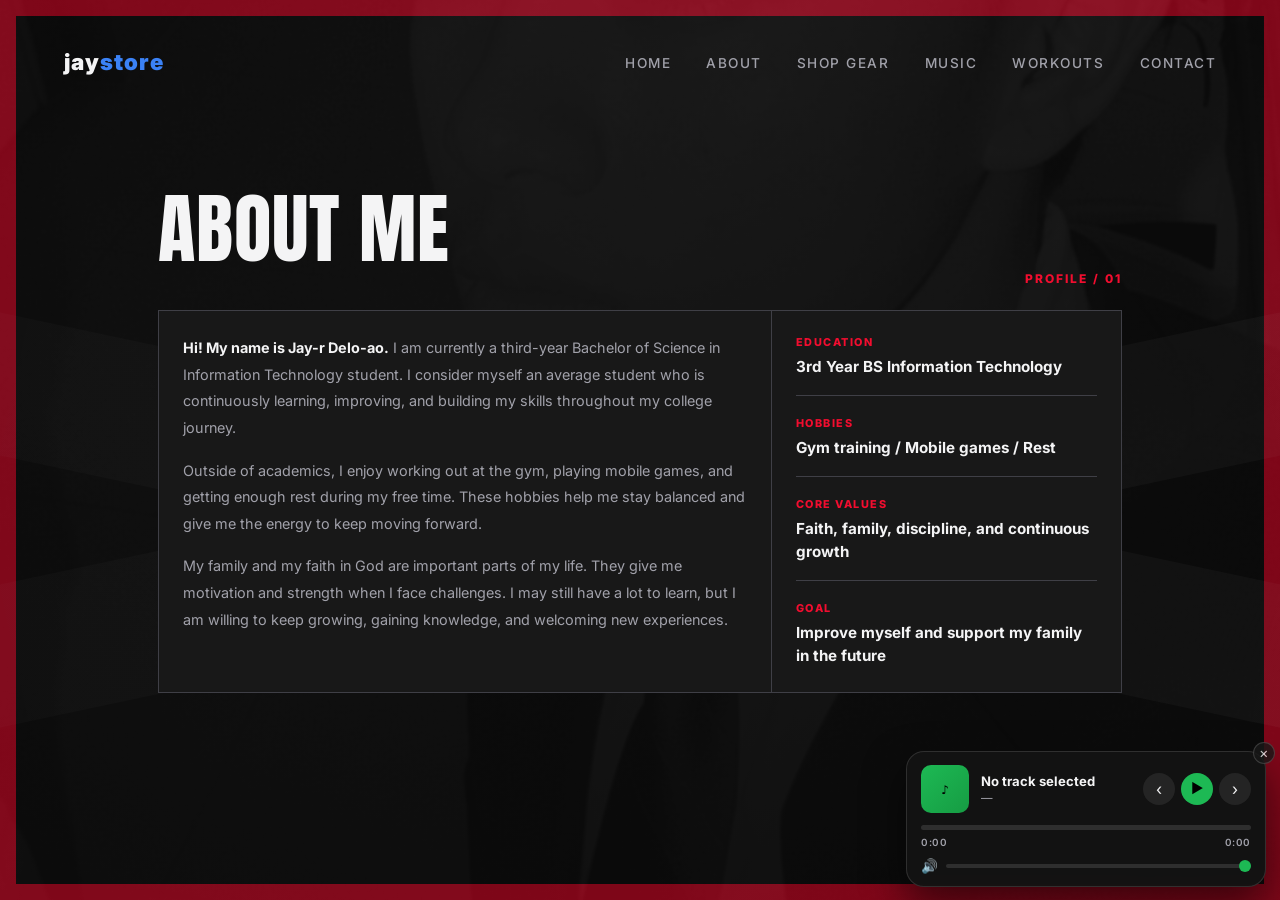
==== commit 552eec15: "Add new product image for whey protein" ====
--- a/about.html
+++ b/about.html
@@ -8,7 +8,8 @@
   <link rel="preconnect" href="https://fonts.gstatic.com" crossorigin />
   <link href="https://fonts.googleapis.com/css2?family=Inter:wght@400;500;700;900&display=swap" rel="stylesheet" />
   <link href="https://fonts.googleapis.com/css2?family=Anton&display=swap" rel="stylesheet" />
-  <link rel="stylesheet" href="style.css?v=2" />
+  <link rel="stylesheet" href="style.css?v=8" />
+  <link rel="icon" type="image/webp" href="assets/image/profile.webp" />
 </head>
 <body>
   <div class="cross" aria-hidden="true">
@@ -84,6 +85,6 @@
     <button class="fp-close" type="button" aria-label="Close player">×</button>
   </div>
   <audio id="persistent-audio" preload="metadata" crossorigin="anonymous"></audio>
-  <script src="script.js?v=5"></script>
+  <script src="script.js?v=14"></script>
 </body>
 </html>
--- a/style.css
+++ b/style.css
@@ -45,7 +45,7 @@
     inset: 0;
     background:
       linear-gradient(rgba(10, 10, 10, 0.86), rgba(10, 10, 10, 0.94)),
-      url("profile.png") center / cover no-repeat;
+      url("assets/image/profile.webp") center / cover no-repeat;
     opacity: 0.48;
     filter: grayscale(1) contrast(1.1);
     mix-blend-mode: screen;
@@ -194,6 +194,18 @@
     font-weight: 900;
     letter-spacing: 2px;
     text-transform: uppercase;
+  }
+
+  .shop-status {
+    min-height: 1.2em;
+    margin: -0.7rem 0 1rem;
+    color: var(--muted);
+    font-size: 0.75rem;
+    line-height: 1.5;
+  }
+
+  .shop-status.is-error {
+    color: #ff536d;
   }
 
   .name .dash {
@@ -693,12 +705,371 @@
     text-transform: uppercase;
   }
 
-  .cart-count {
-    color: var(--red);
-    font-size: 0.75rem;
+  .shop-cart-controls {
+    display: flex;
+    align-items: center;
+    gap: 1rem;
+  }
+
+  .bag-open {
+    position: relative;
+    display: inline-flex;
+    align-items: center;
+    gap: 0.55rem;
+    border: 1px solid #52525b;
+    padding: 0.6rem 0.85rem;
+    background: #181818;
+    color: var(--white);
+    cursor: pointer;
+    font: inherit;
+    font-size: 0.72rem;
     font-weight: 800;
     letter-spacing: 1px;
     text-transform: uppercase;
+    transition: border-color 0.2s, background 0.2s;
+  }
+
+  .bag-open:hover,
+  .bag-open:focus-visible {
+    border-color: var(--red);
+    background: #232323;
+    outline: none;
+  }
+
+  .bag-open svg {
+    width: 20px;
+    height: 20px;
+    fill: none;
+    stroke: currentColor;
+    stroke-linecap: round;
+    stroke-linejoin: round;
+    stroke-width: 1.7;
+  }
+
+  .bag-count {
+    display: grid;
+    min-width: 1.35rem;
+    height: 1.35rem;
+    place-items: center;
+    border-radius: 999px;
+    background: var(--red);
+    color: var(--white);
+    font-size: 0.65rem;
+    letter-spacing: 0;
+  }
+
+  .checkout-submit,
+  .checkout-cancel {
+    border: 1px solid var(--red);
+    padding: 0.65rem 1rem;
+    background: var(--red);
+    color: var(--white);
+    cursor: pointer;
+    font: inherit;
+    font-size: 0.7rem;
+    font-weight: 800;
+    letter-spacing: 1px;
+    text-transform: uppercase;
+  }
+
+  .checkout-submit:disabled {
+    opacity: 0.5;
+    cursor: not-allowed;
+  }
+
+  .checkout-dialog {
+    width: min(720px, calc(100% - 2rem));
+    max-height: min(90vh, 900px);
+    border: 1px solid #236797;
+    border-radius: 18px;
+    background: linear-gradient(155deg, #0b1b34, #102e54 65%, #143b65);
+    box-shadow: 0 24px 80px rgba(0, 0, 0, 0.75);
+  }
+
+  .bag-dialog {
+    width: min(560px, calc(100% - 2rem));
+  }
+
+  .bag-empty {
+    padding: 1.5rem 0;
+    color: #b2c5d9;
+    font-size: 0.85rem;
+    text-align: center;
+  }
+
+  .bag-empty[hidden] {
+    display: none;
+  }
+
+  .bag-actions {
+    margin-top: 1.3rem;
+  }
+
+  .checkout-dialog::backdrop {
+    background: rgba(2, 7, 16, 0.8);
+    backdrop-filter: blur(5px);
+  }
+
+  .checkout-header {
+    position: sticky;
+    top: 0;
+    z-index: 2;
+    display: flex;
+    align-items: flex-start;
+    justify-content: space-between;
+    gap: 1rem;
+    padding: 1.4rem 1.5rem;
+    border-bottom: 1px solid rgba(142, 191, 229, 0.2);
+    background: #0c1d36;
+  }
+
+  .checkout-kicker {
+    color: #56d8ff;
+    font-size: 0.62rem;
+    font-weight: 800;
+    letter-spacing: 2px;
+    text-transform: uppercase;
+  }
+
+  .checkout-header h2 {
+    margin-top: 0.25rem;
+    color: var(--white);
+    font-family: 'Anton', Impact, sans-serif;
+    font-size: clamp(2rem, 5vw, 3rem);
+    font-weight: 400;
+    text-transform: uppercase;
+  }
+
+  .checkout-close {
+    border: 0;
+    background: transparent;
+    color: var(--white);
+    cursor: pointer;
+    font: inherit;
+    font-size: 1.6rem;
+    line-height: 1;
+  }
+
+  .checkout-content {
+    max-height: calc(min(90vh, 900px) - 90px);
+    overflow-y: auto;
+    padding: 1.5rem;
+  }
+
+  .checkout-summary {
+    margin-bottom: 1.5rem;
+    padding-bottom: 1.2rem;
+    border-bottom: 1px solid rgba(142, 191, 229, 0.3);
+  }
+
+  .checkout-summary h3,
+  .delivery-fields legend,
+  .payment-fields legend {
+    margin-bottom: 0.8rem;
+    color: var(--white);
+    font-family: 'Anton', Impact, sans-serif;
+    font-size: 1.1rem;
+    font-weight: 400;
+    letter-spacing: 0.5px;
+    text-transform: uppercase;
+  }
+
+  .checkout-items {
+    display: grid;
+    gap: 0.6rem;
+  }
+
+  .checkout-line {
+    display: grid;
+    grid-template-columns: minmax(0, 1fr) auto;
+    gap: 1rem;
+    align-items: center;
+    color: rgba(255, 255, 255, 0.86);
+    font-size: 0.82rem;
+  }
+
+  .checkout-quantity {
+    grid-column: 1 / -1;
+    display: flex;
+    align-items: center;
+    gap: 0.45rem;
+  }
+
+  .checkout-quantity button {
+    min-width: 30px;
+    min-height: 30px;
+    border: 1px solid rgba(126, 178, 224, 0.5);
+    border-radius: 5px;
+    background: rgba(3, 15, 33, 0.35);
+    color: var(--white);
+    cursor: pointer;
+    font: inherit;
+  }
+
+  .checkout-quantity button:disabled {
+    opacity: 0.45;
+    cursor: not-allowed;
+  }
+
+  .checkout-quantity .checkout-remove {
+    margin-left: auto;
+    padding: 0.3rem 0.55rem;
+    color: #ffb3bf;
+    font-size: 0.65rem;
+    text-transform: uppercase;
+  }
+
+  .checkout-line small {
+    display: block;
+    margin-top: 0.2rem;
+    color: #a8bdd4;
+    font-size: 0.7rem;
+  }
+
+  .checkout-line strong {
+    color: var(--white);
+    white-space: nowrap;
+  }
+
+  .checkout-total {
+    display: flex;
+    align-items: center;
+    justify-content: space-between;
+    gap: 1rem;
+    margin-top: 1rem;
+    color: #56d8ff;
+    font-weight: 800;
+    text-transform: uppercase;
+  }
+
+  .checkout-total strong {
+    font-size: 1.25rem;
+  }
+
+  #checkoutForm {
+    display: grid;
+    gap: 1.3rem;
+  }
+
+  .delivery-fields,
+  .payment-fields {
+    display: grid;
+    gap: 0.85rem;
+    min-width: 0;
+    margin: 0;
+    padding: 0;
+    border: 0;
+  }
+
+  .delivery-fields label {
+    display: grid;
+    gap: 0.4rem;
+    color: #e9f2fb;
+    font-size: 0.7rem;
+    font-weight: 800;
+    letter-spacing: 0.5px;
+    text-transform: uppercase;
+  }
+
+  .delivery-fields input,
+  .delivery-fields textarea {
+    width: 100%;
+    border: 1px solid rgba(126, 178, 224, 0.45);
+    border-radius: 7px;
+    padding: 0.8rem;
+    background: rgba(3, 15, 33, 0.42);
+    color: var(--white);
+    font: inherit;
+    font-size: 0.85rem;
+    text-transform: none;
+  }
+
+  .delivery-fields input::placeholder,
+  .delivery-fields textarea::placeholder {
+    color: #9bb4ce;
+  }
+
+  .delivery-fields input:focus,
+  .delivery-fields textarea:focus {
+    border-color: #56d8ff;
+    outline: 2px solid rgba(86, 216, 255, 0.18);
+  }
+
+  .payment-fields {
+    gap: 0.55rem;
+  }
+
+  .payment-option {
+    display: flex;
+    align-items: flex-start;
+    gap: 0.7rem;
+    border: 1px solid rgba(126, 178, 224, 0.38);
+    border-radius: 8px;
+    padding: 0.8rem;
+    color: var(--white);
+    cursor: pointer;
+  }
+
+  .payment-option:has(input:checked) {
+    border-color: #56d8ff;
+    box-shadow: 0 0 0 1px #56d8ff;
+  }
+
+  .payment-option input {
+    margin-top: 0.15rem;
+    accent-color: #28c7f3;
+  }
+
+  .payment-option strong,
+  .payment-option small {
+    display: block;
+  }
+
+  .payment-option strong {
+    font-size: 0.78rem;
+  }
+
+  .payment-option small {
+    margin-top: 0.2rem;
+    color: #b2c5d9;
+    font-size: 0.68rem;
+    line-height: 1.5;
+  }
+
+  .payment-note,
+  .checkout-status {
+    color: #bdd0e3;
+    font-size: 0.72rem;
+    line-height: 1.5;
+  }
+
+  .checkout-status:empty {
+    display: none;
+  }
+
+  .checkout-status.is-error {
+    color: #ff8798;
+  }
+
+  .checkout-status.is-success {
+    color: #67e5b1;
+  }
+
+  .checkout-actions {
+    display: grid;
+    grid-template-columns: 1fr 1fr;
+    gap: 0.7rem;
+  }
+
+  .checkout-cancel {
+    border-color: rgba(126, 178, 224, 0.6);
+    background: rgba(126, 178, 224, 0.18);
+  }
+
+  .checkout-submit {
+    border-color: #56d8ff;
+    background: #20afd8;
+    color: #071627;
   }
 
   .product-grid {
@@ -725,6 +1096,12 @@
     letter-spacing: 1px;
   }
 
+  .product-image img {
+    width: 100%;
+    height: 100%;
+    object-fit: cover;
+  }
+
   .product-card h3 {
     color: var(--white);
     font-size: 1rem;
@@ -735,6 +1112,14 @@
     margin-top: 0.35rem;
     color: var(--muted);
     font-size: 0.75rem;
+  }
+
+  .product-card .product-stock {
+    margin-top: 0.6rem;
+    color: var(--muted);
+    font-size: 0.7rem;
+    font-weight: 700;
+    text-transform: uppercase;
   }
 
   .product-footer {
@@ -765,6 +1150,12 @@
 
   .add-cart:hover {
     background: var(--red);
+  }
+
+  .add-cart:disabled {
+    border-color: #52525b;
+    color: var(--muted);
+    cursor: not-allowed;
   }
 
   .btn-primary {
@@ -794,6 +1185,23 @@
     font-size: clamp(2.5rem, 6vw, 5rem);
     font-weight: 400;
     letter-spacing: 1px;
+    text-transform: uppercase;
+  }
+
+  .journey-placeholder {
+    display: grid;
+    place-items: center;
+    min-height: 340px;
+    border: 1px solid #3f3f46;
+    background: rgba(255, 255, 255, 0.02);
+  }
+
+  .journey-placeholder p {
+    margin: 0;
+    color: var(--muted);
+    font-size: clamp(1.1rem, 2vw, 1.8rem);
+    font-weight: 700;
+    letter-spacing: 0.2em;
     text-transform: uppercase;
   }
 
@@ -1362,6 +1770,10 @@
     cursor: pointer;
   }
 
+  .routine-video input:disabled {
+    cursor: not-allowed;
+  }
+
   .routine-video video {
     display: none;
     width: 100%;
@@ -1831,6 +2243,16 @@
       grid-template-columns: 1fr;
     }
 
+    .shop-cart-controls {
+      align-items: flex-end;
+      flex-direction: column;
+      gap: 0.6rem;
+    }
+
+    .checkout-content {
+      padding: 1rem;
+    }
+
     .playlist-feature {
       min-height: 260px;
     }
